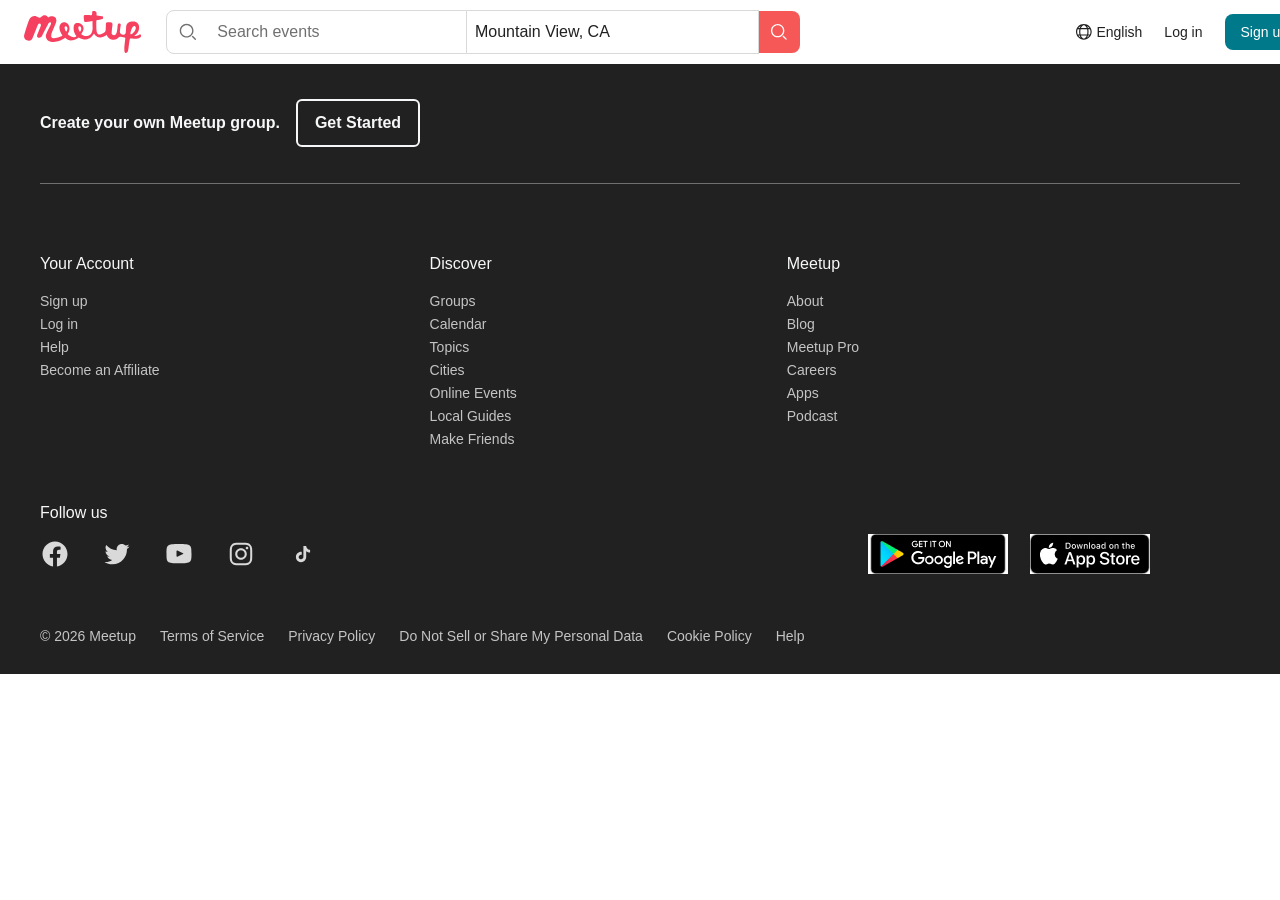
==== second_page.html @ ed9e03f9 "Add second page with head and footer" ====
<!DOCTYPE html>
<html lang="en">
<head>
    <meta charset="UTF-8">
    <meta name="viewport" content="width=device-width, initial-scale=1.0">
    <title>Document</title>
    <link rel="stylesheet" href="./css/style.css" />
    <link rel="stylesheet" href="./css/header.css" />
    <link rel="stylesheet" href="./css/footer.css">
</head>
<!-- HEADER -->
<header>
        <div class="header__container">
          <a class="header__logo" href="./img/svg/header/logo.svg">
            <img
              class="header__logo-img"
              src="./img/svg/header/logo.svg"
              alt="Meetup logo"
            />
          </a>

          <form class="header__search">
            <label class="header__search-bar">
              <img
                class="header__search-icon"
                src="./img/svg/header/searchB.svg"
                alt="search"
              />
              <input
                class="header__search-input"
                type="text"
                placeholder="Search events"
              />
            </label>

            <label class="header__location-bar">
              <input
                class="header__location-input"
                type="text"
                value="Mountain View, CA"
              />
            </label>

            <button class="header__search-button" type="submit">
              <img
                class="header__search-button-icon"
                src="./img/svg/header/searchW.svg"
                alt="search"
              />
            </button>
          </form>

          <div class="header__btns">
            <button class="header__language" type="button">
              <img
                class="header__earth-icon"
                src="./img/svg/header/earth.svg"
                alt="language"
              />
              <span>English</span>
            </button>

            <a class="header__login" href="#"> Log in </a>

            <a class="header__signup" href="#"> Sign up </a>
          </div>
        </div>

      </header>

      <!-- MAIN -->
<body>
    

</body>

<!-- FOOTER -->
 <footer class="footer">
                <div class="container">
        <div class="footer-top">
            <p class="create-text">Create your own Meetup group.</p>
            <a href="#" class="get-started-btn">Get Started</a>
        </div>
        <hr class="footer-line">
        <div class="footer-columns">
            <div class="footer-col">
                <h4 class="col-title">Your Account</h4>
                <a href="#">Sign up</a>
                <a href="#">Log in</a>
                <a href="#">Help</a>
                <a href="#">Become an Affiliate</a>
            </div>
            <div class="footer-col">
                <h4 class="col-title">Discover</h4>
                <a href="#">Groups</a>
                <a href="#">Calendar</a>
                <a href="#">Topics</a>
                <a href="#">Cities</a>
                <a href="#">Online Events</a>
                <a href="#">Local Guides</a>
                <a href="#">Make Friends</a>
            </div>
            <div class="footer-col">
                <h4 class="col-title">Meetup</h4>
                <a href="#">About</a>
                <a href="#">Blog</a>
                <a href="#">Meetup Pro</a>
                <a href="#">Careers</a>
                <a href="#">Apps</a>
                <a href="#">Podcast</a>
            </div>
        </div>
        <div class="footer-social-row">
            <h4 class="social-title">Follow us</h4>
            <div class="social-wrapper">
                <div class="social-icons">
                    <img src="./img/svg/footer/fb.svg" alt="FB">
                    <img src="./img/svg/footer/tw.svg" alt="TW">
                    <img src="./img/svg/footer/yt.svg" alt="YT">
                    <img src="./img/svg/footer/ig.svg" alt="IG">
                    <img src="./img/svg/footer/tt.svg" alt="TT">
                </div>
                <div class="store-links">
                    <img src="./img/svg/footer/gg.jpg" alt="Google">
                    <img src="./img/svg/footer/ios.jpg" alt="Apple">
                </div>
            </div>
        </div>
        <div class="footer-bottom">
            <span>© 2026 Meetup</span>
            <a href="#">Terms of Service</a>
            <a href="#">Privacy Policy</a>
            <a href="#">Do Not Sell or Share My Personal Data</a>
            <a href="#">Cookie Policy</a>
            <a href="#">Help</a>
        </div>
    </div>
</footer>
</html>
---- css/style.css ----
/* General styles */

:root {
  --color-blue: #00798a;
  --color-white: #ffffff;
  --color-dark: #212121;
  --color-light: #f6f7f8;
  --color-red: #f65858;
  --color-gray: #707070;
  --color-location-bg: rgba(151, 202, 209, 0.12);
}

.container {
    max-width: 1200px;
    margin: 0 auto;
    padding: 0 15px;
    width: 100%;
}

html {
  font-size: 16px;
}

body {
  margin: 0;
  font-family: "Roboto", Arial, sans-serif;
  color: var(--color-dark);
  background-color: var(--color-white);
}

.page {
  width: 100%;
  min-height: 100vh;
  background-color: var(--color-white);
}

.main {
  width: 100%;
}
---- css/header.css ----
/* Header */

.header {
  width: 100%;
  background-color: var(--color-white);
}

.header__container {
  width: 100%;
  max-width: 1512px;
  min-height: 64px;
  margin: 0 auto;
  padding: 0 24px;

  display: flex;
  align-items: center;
  gap: 24px;
}

.header__logo {
  width: 118.34px;
  height: 34px;

  display: flex;
  align-items: center;
  flex-shrink: 0;

  text-decoration: none;
}

.header__logo-img {
  width: 100%;
  height: auto;
  display: block;
}

.header__search {
  width: 100%;
  max-width: 634px;
  height: 42px;

  display: flex;
  align-items: center;
}

.header__search-bar,
.header__location-bar {
  height: 100%;

  display: flex;
  align-items: center;

  border: 1px solid #d9d9d9;
  background-color: var(--color-white);
}

.header__search-bar {
  width: 300px;
  border-radius: 8px 0 0 8px;
}

.header__location-bar {
  width: 292px;
  border-left: none;
}

.header__search-icon {
  width: 22px;
  height: 22px;
  margin-left: 10px;
  margin-right: 10px;

  display: block;
  flex-shrink: 0;
}

.header__search-input,
.header__location-input {
  width: 100%;
  height: 100%;
  padding: 0 8px;

  border: none;
  outline: none;

  font-size: 16px;
  font-weight: 400;
  line-height: 100%;
  color: var(--color-black);
  background-color: transparent;
}

.header__search-input::placeholder {
  color: var(--color-gray);
}

.header__search-button {
  width: 42px;
  height: 42px;
  padding: 0;

  border: none;
  border-radius: 0 8px 8px 0;

  display: flex;
  align-items: center;
  justify-content: center;

  background-color: var(--color-red);
  cursor: pointer;
}

.header__search-button-icon {
  width: 16px;
  height: 16px;
  display: block;
}

.header__btns {
  margin-left: auto;

  display: flex;
  align-items: center;
  gap: 22px;

  white-space: nowrap;
}

.header__language,
.header__login,
.header__signup {
  font-size: 14px;
  font-weight: 500;
  line-height: 20px;
  text-decoration: none;
}

.header__language {
  padding: 0;

  border: none;
  background-color: transparent;

  display: flex;
  align-items: center;
  gap: 4px;

  color: var(--color-dark);
  cursor: pointer;
}

.header__earth-icon {
  width: 16.67px;
  height: 16.67px;
  display: block;
}

.header__login {
  color: var(--color-dark);
}

.header__signup {
  padding: 8px 16px;

  border-radius: 8px;
  background-color: var(--color-blue);
  color: var(--color-white);
}
---- css/footer.css ----
.footer {
    background-color: var(--color-dark);
    color: var(--color-light);
    padding-top: 34px;
    padding-bottom: 30px;
}

.footer-top {
    display: flex;
    align-items: center;
    gap: 16px;
    margin-bottom: 35px;
}

.create-text {
    font-size: 16px;
    font-weight: 600;
}

.get-started-btn {
    width: 120px;
    height: 44px;
    display: flex;
    align-items: center;
    justify-content: center;
    border: 2px solid var(--color-light);
    border-radius: 6px;
    color: var(--color-light);
    font-size: 16px;
    font-weight: 600;
    text-decoration: none;
}

.footer-line {
    border: none;
    border-top: 1px solid #707070;
    margin-bottom: 50px;
}

.footer-columns {
    display: flex;
    gap: 270px;
    margin-bottom: 50px;
}

.col-title {
    font-size: 16px;
    font-weight: 400;
    margin-bottom: 20px;
}

.footer-col a {
    display: block;
    color: #c5c4c4;
    text-decoration: none;
    margin-bottom: 7px;
    font-size: 14px;
}

.footer-social-row {
    margin-bottom: 30px;
}

.social-title {
    font-size: 16px;
    font-weight: 400;
    margin-bottom: 12px;
}

.social-wrapper {
    display: flex;
    align-items: center;
}

.social-icons {
    display: flex;
    gap: 32px;
}

.social-icons img {
    width: 30px;
}

.store-links {
    display: flex;
    gap: 22px;
    margin-left: 550px;
}

.footer-bottom {
    display: flex;
    gap: 24px;
    font-size: 14px;
    color: #c5c4c4;
    padding-top: 24px;
}

.footer-bottom a {
    color: #c5c4c4;
    text-decoration: none;
}
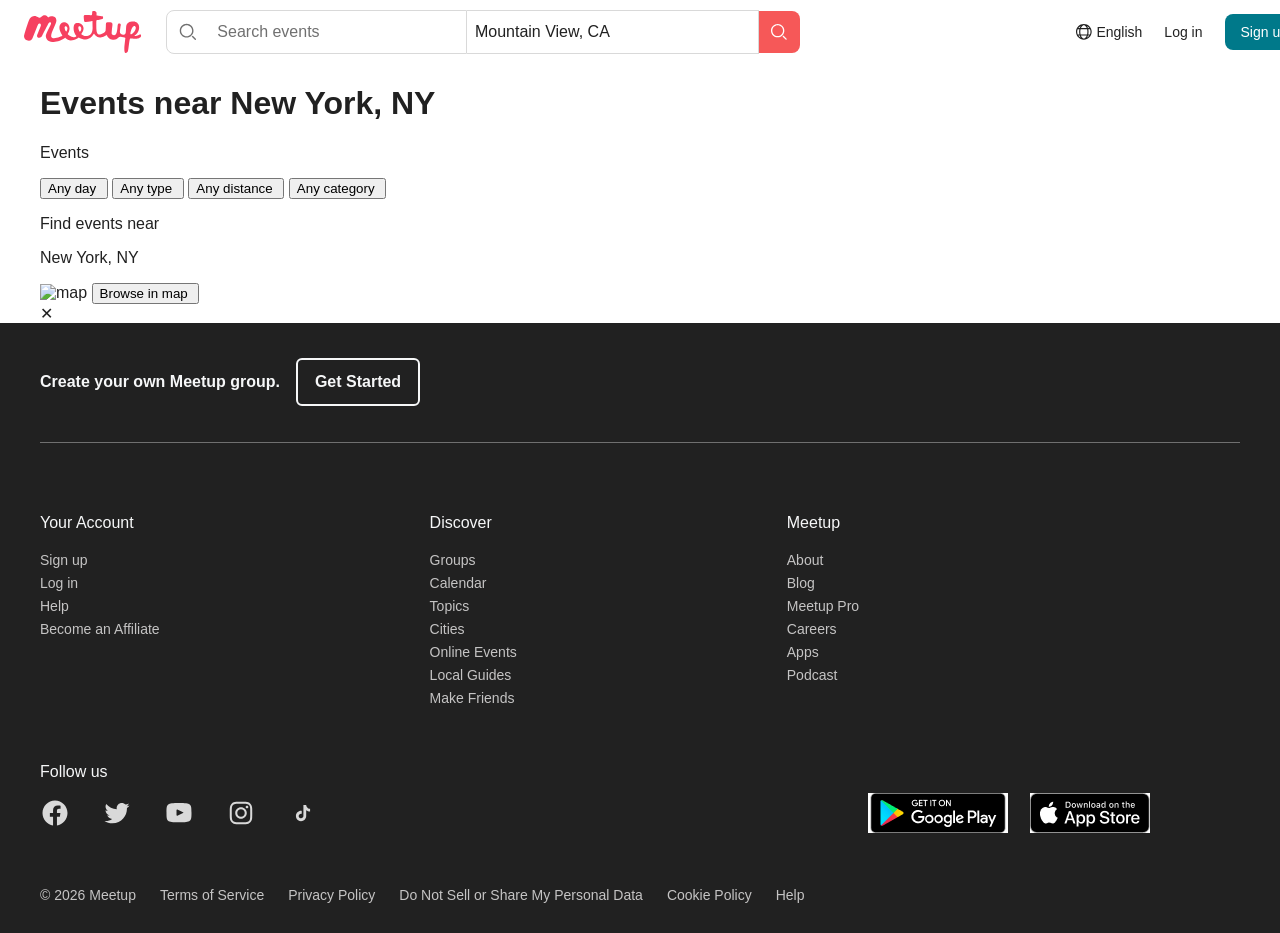
==== commit 792a7da4: "added second page main block" ====
--- a/second_page.html
+++ b/second_page.html
@@ -7,6 +7,7 @@
     <link rel="stylesheet" href="./css/style.css" />
     <link rel="stylesheet" href="./css/header.css" />
     <link rel="stylesheet" href="./css/footer.css">
+    <link rel="stylesheet" href="./css/second_page.css">
 </head>
 <!-- HEADER -->
 <header>
@@ -71,6 +72,60 @@
       <!-- MAIN -->
 <body>
     
+<div class="container">
+
+            <h1 class="page-main-title">Events near New York, NY</h1>
+            <p class="page-subtitle">Events</p>
+            <div class="blue-line"></div>
+
+           <div class="filters-row">
+    <button class="filter-chip" id="filterDate">
+        <span>Any day</span>
+        <img src="picture/pic/page2/ok.svg" alt="" class="chip-icon">
+    </button>
+    <button class="filter-chip" id="filterType">
+        <span>Any type</span>
+        <img src="picture/pic/page2/ok.svg" alt="" class="chip-icon">
+    </button>
+    <button class="filter-chip" id="filterDistance">
+        <span>Any distance</span>
+        <img src="picture/pic/page2/ok.svg" alt="" class="chip-icon">
+    </button>
+    <button class="filter-chip" id="filterCategory">
+        <span>Any category</span>
+        <img src="picture/pic/page2/ok.svg" alt="" class="chip-icon">
+    </button>
+</div>
+
+            <div class="dropdown-container" id="dropdownContainer"></div>
+
+            <div class="main-layout">
+                <div class="events-column">
+                    <div id="eventsContainer"></div>
+                </div>
+
+                <aside class="map-column">
+                    <p class="map-label">Find events near</p>
+                    <p class="map-city">New York, NY</p>
+                    <div class="map-container">
+                        <img src="picture/pic/page2/map-thumbnail.png.jpg" alt="map" class="map-img">
+                        <button class="map-btn">
+                            Browse in map
+                            <img src="picture/pic/page2/map.svg" alt="" class="map-arrow">
+                        </button>
+                        <div class="map-close">
+                            <span class="map-close-icon">✕</span>
+                        </div>
+                    </div>
+                </aside>
+            </div>
+
+        </div>
+
+
+
+
+
 
 </body>
 
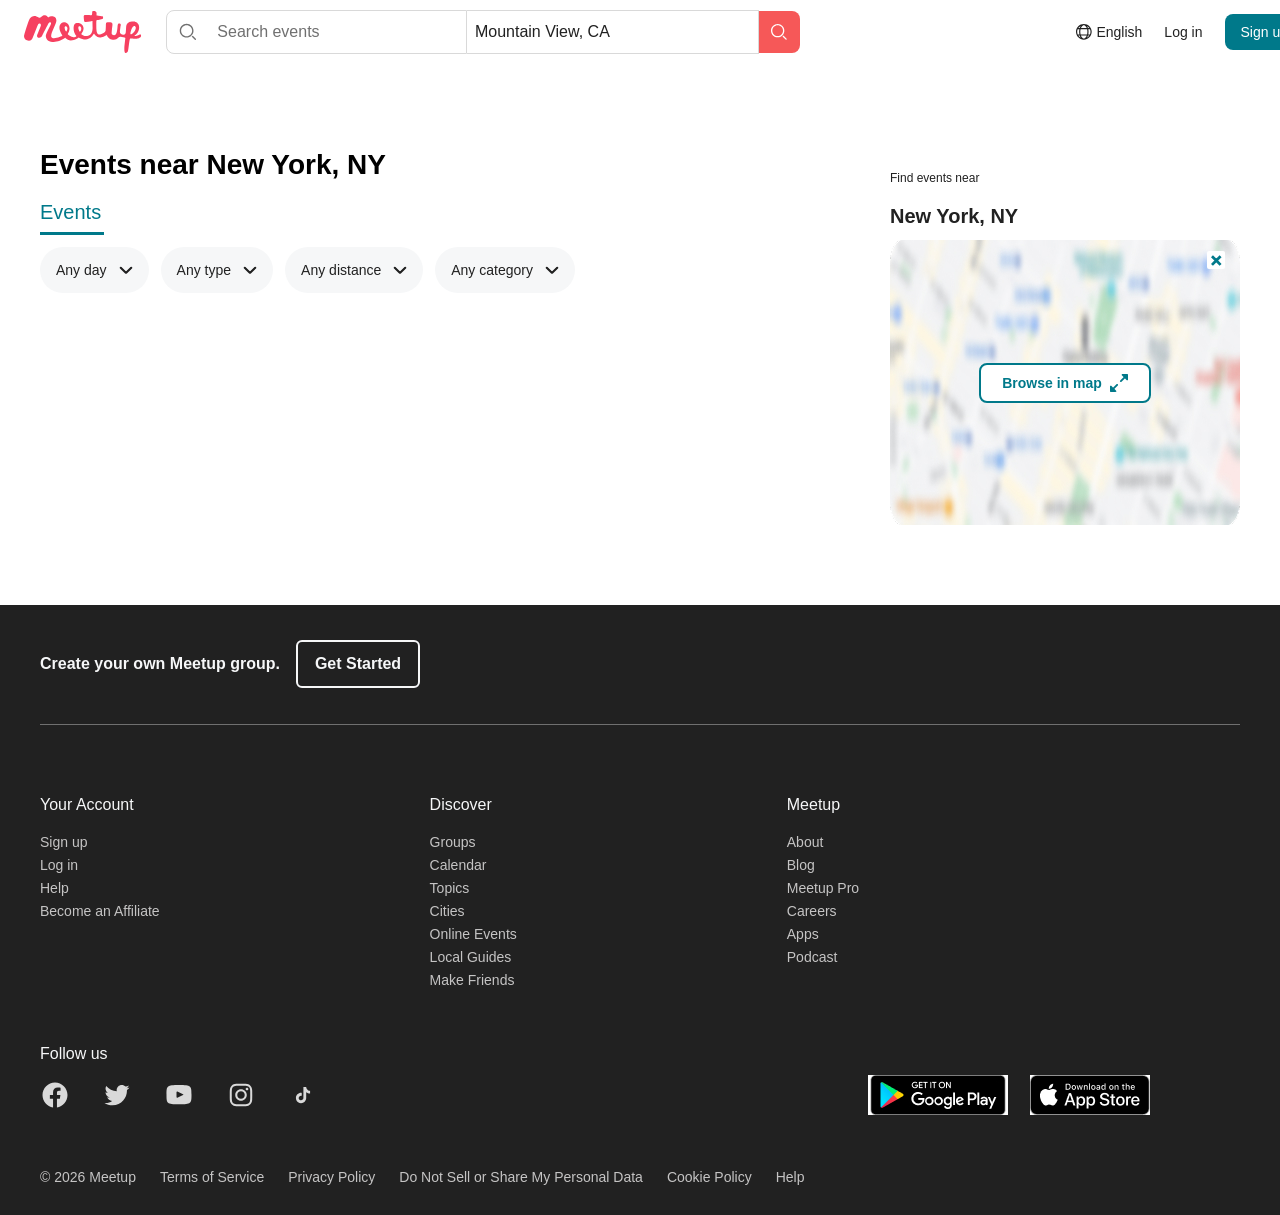
==== commit 389d2933: "updated code" ====
--- a/second_page.html
+++ b/second_page.html
@@ -81,19 +81,19 @@
            <div class="filters-row">
     <button class="filter-chip" id="filterDate">
         <span>Any day</span>
-        <img src="picture/pic/page2/ok.svg" alt="" class="chip-icon">
+        <img src="./img/svg/icons/checkmark.svg" alt="" class="chip-icon">
     </button>
     <button class="filter-chip" id="filterType">
         <span>Any type</span>
-        <img src="picture/pic/page2/ok.svg" alt="" class="chip-icon">
+        <img src="./img/svg/icons/checkmark.svg" alt="" class="chip-icon">
     </button>
     <button class="filter-chip" id="filterDistance">
         <span>Any distance</span>
-        <img src="picture/pic/page2/ok.svg" alt="" class="chip-icon">
+        <img src="./img/svg/icons/checkmark.svg" alt="" class="chip-icon">
     </button>
     <button class="filter-chip" id="filterCategory">
         <span>Any category</span>
-        <img src="picture/pic/page2/ok.svg" alt="" class="chip-icon">
+        <img src="./img/svg/icons/checkmark.svg" alt="" class="chip-icon">
     </button>
 </div>
 
@@ -108,10 +108,10 @@
                     <p class="map-label">Find events near</p>
                     <p class="map-city">New York, NY</p>
                     <div class="map-container">
-                        <img src="picture/pic/page2/map-thumbnail.png.jpg" alt="map" class="map-img">
+                        <img src="./img/svg/map/map.jpg" alt="map" class="map-img">
                         <button class="map-btn">
                             Browse in map
-                            <img src="picture/pic/page2/map.svg" alt="" class="map-arrow">
+                            <img src="./img/svg/map/arrows.svg" alt="" class="map-arrow">
                         </button>
                         <div class="map-close">
                             <span class="map-close-icon">✕</span>
--- a/css/second_page.css
+++ b/css/second_page.css
@@ -0,0 +1,323 @@
+.page-main-title {
+    margin-top: 85px;
+    font-size: 28px;
+    font-weight: 600;
+    color: #000000;
+    margin-bottom: 16px;
+}
+
+.page-subtitle {
+    font-size: 20px;
+    font-weight: 500;
+    color: #00798a;
+    margin-bottom: 8px;
+}
+
+.blue-line {
+    width: 64px;
+    height: 3px;
+    background-color: #00798a;
+    margin-bottom: 12px;
+}
+
+.filters-row {
+    display: flex;
+    gap: 12px;
+    margin-bottom: 0;
+}
+
+.filter-chip {
+    width: auto; 
+    height: 46px;
+    background-color: #f6f7f8;
+    border: none;
+    border-radius: 23px;
+    font-size: 14px;
+    font-weight: 500;
+    color: #212121;
+    cursor: pointer;
+    display: flex;
+    align-items: center;
+    padding: 0 16px;
+    gap: 12px;
+}
+
+.filter-chip.active {
+    background-color: #00798a;
+    color: #ffffff;
+}
+
+.chip-icon {
+    width: 14px;
+    height: 14px;
+}
+
+.dropdown-container {
+    position: relative;
+    margin-bottom: 0;
+}
+
+.dropdown {
+    display: none;
+    position: absolute;
+    top: 0;
+    left: 0;
+    background: #ffffff;
+    border: 1px solid #d9d9d9;
+    border-radius: 8px;
+    padding: 12px;
+    z-index: 100;
+    min-width: 200px;
+    box-shadow: 0 4px 12px rgba(0,0,0,0.1);
+}
+
+.dropdown.open {
+    display: block;
+}
+
+.dropdown-option {
+    display: block;
+    padding: 8px 12px;
+    font-size: 14px;
+    font-weight: 400;
+    color: #212121;
+    cursor: pointer;
+    border-radius: 4px;
+}
+
+.dropdown-option:hover {
+    background-color: #f6f7f8;
+}
+
+.dropdown-option.selected {
+    color: #00798a;
+    font-weight: 500;
+}
+
+.main-layout {
+    display: flex;
+    justify-content: space-between;
+    align-items: flex-start;
+    width: 100%;
+    margin-top: 56px;
+    margin-bottom: 80px; 
+}
+.events-column {
+    width: 605px;
+    flex-shrink: 0;
+}
+
+.map-column {
+    width: 350px;
+    flex-shrink: 0;
+    position: sticky;
+    top: 20px;
+    margin-top: -190px;
+}
+
+.p2-event-card {
+    display: flex;
+    gap: 12px;
+    padding-top: 16px;
+    position: relative;
+}
+
+.p2-event-card {
+    display: flex;
+    gap: 12px;
+    padding-top: 16px;
+    padding-bottom: 16px; 
+    border-bottom: 1px solid #d9d9d9; 
+    position: relative;
+}
+
+
+.p2-event-card:last-child {
+    border-bottom: none;
+}
+
+.p2-event-img-wrapper {
+    position: relative;
+    flex-shrink: 0;
+}
+
+.p2-event-card-img {
+    width: 160px;
+    height: 90px;
+    object-fit: cover;
+    border-radius: 8px;
+    display: block;
+}
+
+.p2-event-card:nth-child(5) .p2-event-card-img {
+    width: 160px;
+    height: 125px;
+}
+
+.p2-online-badge {
+    position: absolute;
+    top: 6px;
+    left: 6px;
+    width: 105px;
+    height: 20px;
+    background-color: #ffffff;
+    color: #707070;
+    font-size: 12px;
+    font-weight: 500;
+    border-radius: 8px;
+    z-index: 2;
+    display: flex;
+    align-items: center;
+    justify-content: center;
+    gap: 4px;
+}
+
+.p2-online-badge::before {
+    content: "";
+    display: block;
+    width: 16px;
+    height: 16px;
+    flex-shrink: 0;
+    background-image: url("data:image/svg+xml,%3Csvg xmlns='http://www.w3.org/2000/svg' viewBox='0 0 24 24' fill='%23707070'%3E%3Cpath d='M17 10.5V7c0-.55-.45-1-1-1H4c-.55 0-1 .45-1 1v10c0 .55.45 1 1 1h12c.55 0 1-.45 1-1v-3.5l5 5v-11l-5 5z'/%3E%3C/svg%3E");
+    background-size: contain;
+    background-repeat: no-repeat;
+    background-position: center;
+}
+
+.p2-event-card-info {
+    display: flex;
+    flex-direction: column;
+}
+
+.p2-card-row1 {
+    font-size: 14px;
+    font-weight: 500;
+    color: #7c6f50;
+    margin-bottom: 4px;
+    text-transform: uppercase;
+}
+
+.p2-card-row2 {
+    font-size: 16px;
+    font-weight: 500;
+    color: #000000;
+    margin-bottom: 4px;
+}
+
+.p2-card-row3 {
+    font-size: 14px;
+    font-weight: 500;
+    color: #707070;
+}
+
+.p2-card-row4 {
+    font-size: 14px;
+    font-weight: 400;
+    color: #707070;
+    margin-top: 16px;
+    display: flex;
+    align-items: center;
+    gap: 6px;
+}
+
+.p2-card-row4-price {
+    font-size: 14px;
+    font-weight: 400;
+    color: #e32359;
+}
+
+.p2-card-dot {
+    color: #707070;
+}
+
+.no-results {
+    font-size: 16px;
+    color: #707070;
+    padding: 20px 0;
+}
+
+.map-label {
+    font-size: 12px;
+    font-weight: 500;
+    color: #212121;
+    margin-bottom: 4px;
+}
+
+.map-city {
+    font-size: 20px;
+    font-weight: 700;
+    color: #212121;
+    margin-bottom: 12px;
+}
+
+.map-container {
+    width: 350px;
+    height: 285px;
+    border-radius: 12px;
+    position: relative;
+    overflow: hidden;
+    display: flex;
+    align-items: center;
+    justify-content: center;
+}
+
+.map-img {
+    width: 100%;
+    height: 100%;
+    object-fit: cover;
+    position: absolute;
+    top: 0;
+    left: 0;
+}
+
+.map-btn {
+    width: 172px;
+    height: 40px;
+    border: 2px solid #00798a;
+    border-radius: 8px;
+    background: #ffffff;
+    color: #00798a;
+    display: flex;
+    align-items: center;
+    justify-content: center;
+    gap: 8px;
+    font-size: 14px;
+    font-weight: 600;
+    cursor: pointer;
+    position: relative;
+    z-index: 2;
+}
+
+.map-arrow {
+    width: 18px;
+    height: 18px;
+    display: block;
+    flex-shrink: 0;
+}
+
+.map-close {
+    position: absolute;
+    top: 11px;
+    right: 15px;
+    width: 18px;
+    height: 18px;
+    background-color: #ffffff;
+    display: flex;
+    align-items: center;
+    justify-content: center;
+    border-radius: 2px;
+    cursor: pointer;
+    z-index: 3;
+}
+
+.map-close-icon {
+    font-size: 15px;
+    color: #00798a;
+    -webkit-text-stroke: 1.25px #00798a;
+    line-height: 1;
+    display: flex;
+    align-items: center;
+    justify-content: center;
+    width: 15px;
+    height: 15px;
+}
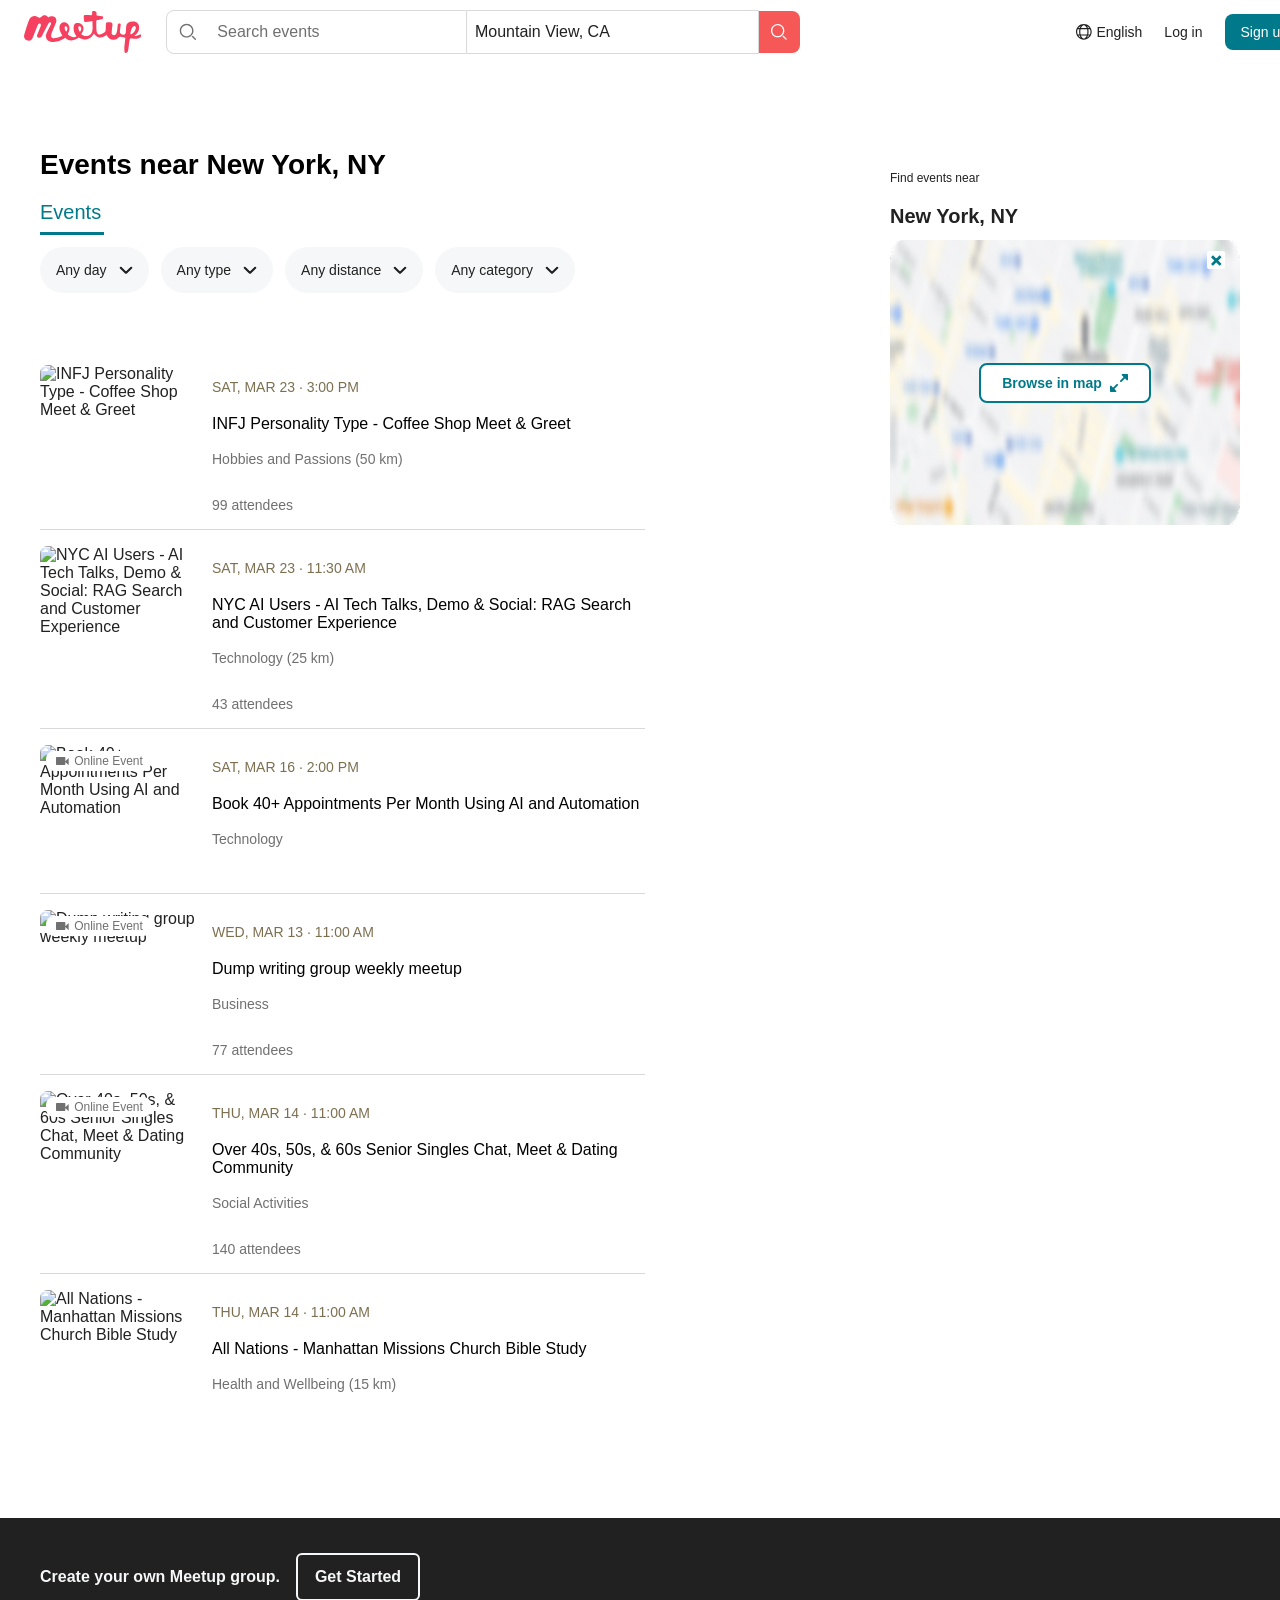
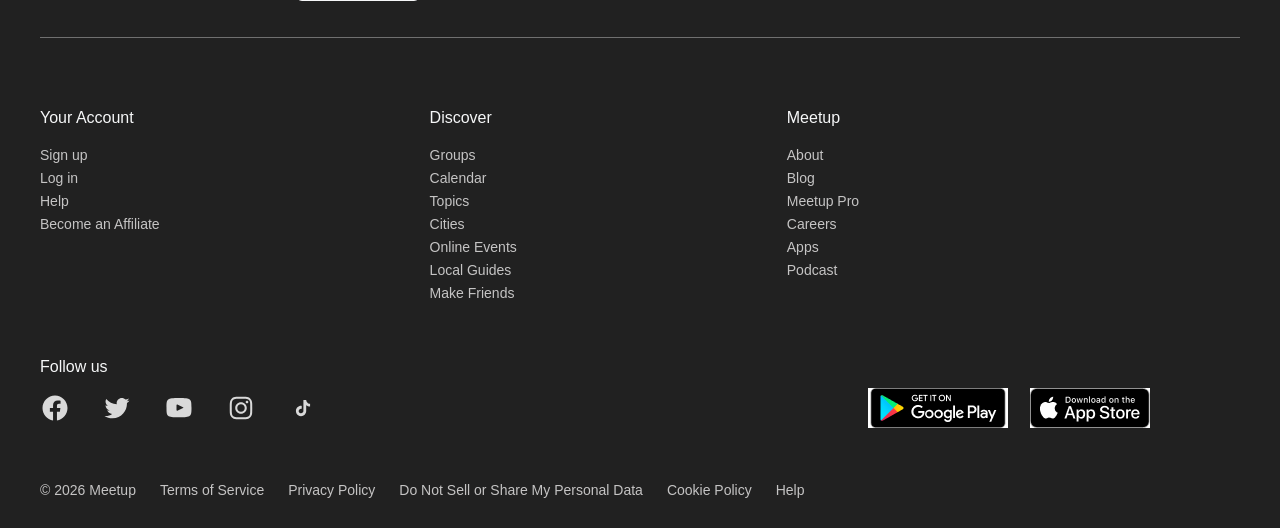
==== commit cb67f7c4: "updated" ====
--- a/second_page.html
+++ b/second_page.html
@@ -121,12 +121,8 @@
             </div>
 
         </div>
-
-
-
-
-
-
+<script src="./js/filter.js"></script>
+<script src="./js/data.js"></script>
 </body>
 
 <!-- FOOTER -->
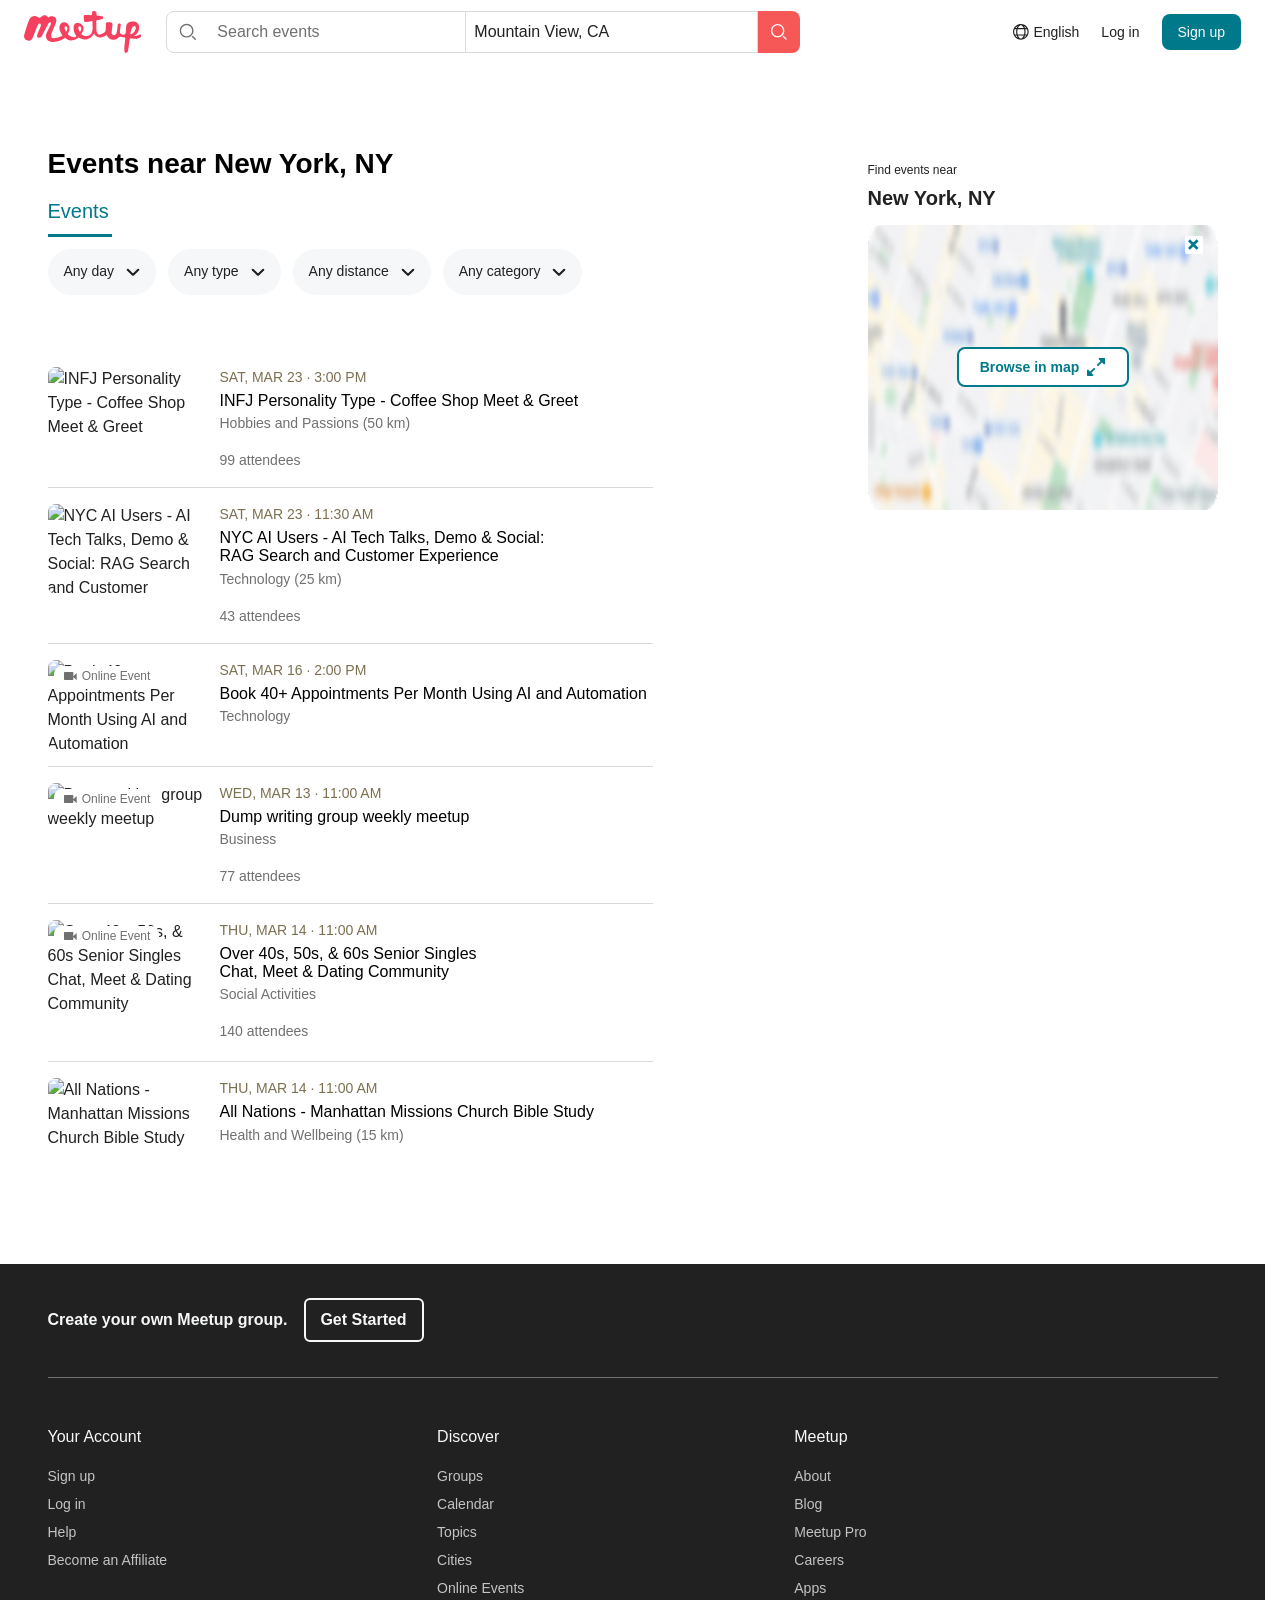
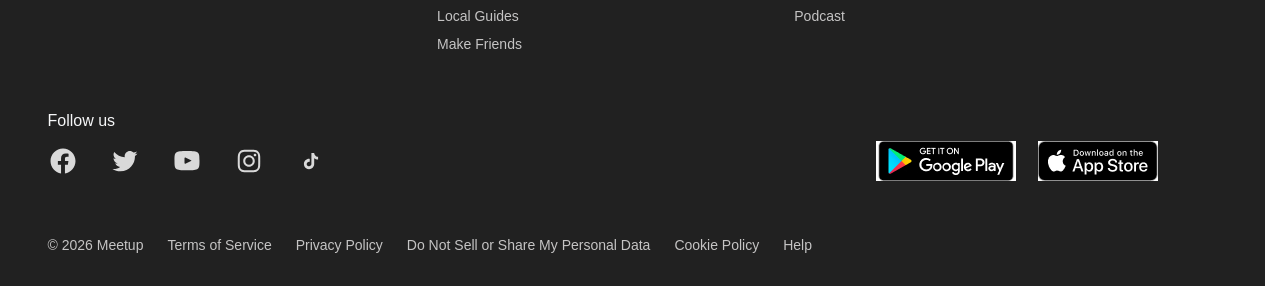
==== commit db861713: "Added links" ====
--- a/second_page.html
+++ b/second_page.html
@@ -8,9 +8,14 @@
     <link rel="stylesheet" href="./css/header.css" />
     <link rel="stylesheet" href="./css/footer.css">
     <link rel="stylesheet" href="./css/second_page.css">
+    <link rel="stylesheet" href="./css/reset.css">
 </head>
-<!-- HEADER -->
-<header>
+
+<body>
+    
+  <!-- HEADER -->
+   
+<header class="header">
         <div class="header__container">
           <a class="header__logo" href="./img/svg/header/logo.svg">
             <img
@@ -69,9 +74,7 @@
 
       </header>
 
-      <!-- MAIN -->
-<body>
-    
+      <!-- MAIN-FILTER -->
 <div class="container">
 
             <h1 class="page-main-title">Events near New York, NY</h1>
@@ -121,16 +124,13 @@
             </div>
 
         </div>
-<script src="./js/filter.js"></script>
-<script src="./js/data.js"></script>
-</body>
 
-<!-- FOOTER -->
- <footer class="footer">
+        <!-- FOOTER -->
+        <footer class="footer">
                 <div class="container">
         <div class="footer-top">
             <p class="create-text">Create your own Meetup group.</p>
-            <a href="#" class="get-started-btn">Get Started</a>
+            <a href="./index.html" class="get-started-btn">Get Started</a>
         </div>
         <hr class="footer-line">
         <div class="footer-columns">
@@ -187,4 +187,8 @@
         </div>
     </div>
 </footer>
+<script src="./js/filter.js"></script>
+<script src="./js/data.js"></script>
+</body>
+ 
 </html>
--- a/css/style.css
+++ b/css/style.css
@@ -8,6 +8,10 @@
   --color-red: #f65858;
   --color-gray: #707070;
   --color-location-bg: rgba(151, 202, 209, 0.12);
+
+  --container-width: 1196px;
+  --page-width: 1512px;
+  --radius-small: 8px;
 }
 
 .container {
--- a/css/header.css
+++ b/css/header.css
@@ -167,3 +167,25 @@
   color: var(--color-white);
 }
 
+/* ADAPT */
+
+
+@media (max-width: 768px) {
+  .header__container {
+    flex-wrap: wrap;
+    padding-top: 12px;
+    padding-bottom: 12px;
+  }
+
+  .header__search {
+    order: 3;
+    max-width: none;
+    width: 100%;
+  }
+
+  .header__search-field,
+  .header__location-field {
+    flex: 1;
+    width: auto;
+  }
+}
--- a/css/footer.css
+++ b/css/footer.css
@@ -98,4 +98,157 @@
 .footer-bottom a {
     color: #c5c4c4;
     text-decoration: none;
-}+}
+
+/* ADAPT */
+@media (max-width: 768px) {
+    .footer {
+        padding-top: 24px;
+        padding-bottom: 20px;
+    }
+
+    .footer-top {
+        gap: 12px;
+        margin-bottom: 20px;
+    }
+
+    .create-text {
+        font-size: 14px;
+        font-weight: 400;
+    }
+
+    .get-started-btn {
+        width: auto;
+        padding: 0 16px;
+        height: 38px;
+        font-size: 13px;
+        flex-shrink: 0;
+    }
+
+    .footer-line {
+        margin-bottom: 24px;
+    }
+
+    .footer-columns {
+        display: grid;
+        grid-template-columns: repeat(3, 1fr);
+        gap: 16px;
+        margin-bottom: 32px;
+    }
+
+    .col-title {
+        font-size: 14px;
+        font-weight: 500;
+        margin-bottom: 12px;
+    }
+
+    .footer-col a {
+        font-size: 12px;
+        margin-bottom: 8px;
+    }
+
+    .footer-social-row {
+        margin-bottom: 28px;
+    }
+
+    .social-title {
+        font-size: 14px;
+        font-weight: 400;
+        margin-bottom: 12px;
+    }
+
+    .social-wrapper {
+        align-items: center;
+    }
+
+    .social-icons {
+        gap: 16px;
+        margin-bottom: 0;
+    }
+
+    .social-icons img {
+        width: 24px;
+    }
+
+    .store-links {
+        display: none;
+    }
+
+    .footer-bottom {
+        gap: 0;
+        font-size: 12px;
+        padding-top: 16px;
+    }
+
+    .footer-bottom a {
+        display: none;
+    }
+}
+
+@media (max-width: 480px) {
+    .footer {
+        padding-top: 18px;
+        padding-bottom: 18px;
+    }
+
+    .footer-top {
+        flex-direction: column;
+        align-items: flex-start;
+        gap: 10px;
+        margin-bottom: 18px;
+    }
+
+    .create-text {
+        font-size: 13px;
+        width: 100%;
+    }
+
+    .get-started-btn {
+        width: 100%;
+        padding: 0;
+        height: 40px;
+        font-size: 13px;
+    }
+
+    .footer-line {
+        margin-bottom: 20px;
+    }
+
+    .footer-columns {
+        grid-template-columns: repeat(3, 1fr);
+        gap: 12px;
+        margin-bottom: 24px;
+    }
+
+    .col-title {
+        font-size: 13px;
+        margin-bottom: 10px;
+    }
+
+    .footer-col a {
+        font-size: 11px;
+        margin-bottom: 6px;
+    }
+
+    .footer-social-row {
+        margin-bottom: 20px;
+    }
+
+    .social-title {
+        font-size: 13px;
+        margin-bottom: 10px;
+    }
+
+    .social-icons {
+        gap: 14px;
+    }
+
+    .social-icons img {
+        width: 20px;
+    }
+
+    .footer-bottom {
+        padding-top: 12px;
+        font-size: 11px;
+    }
+}
